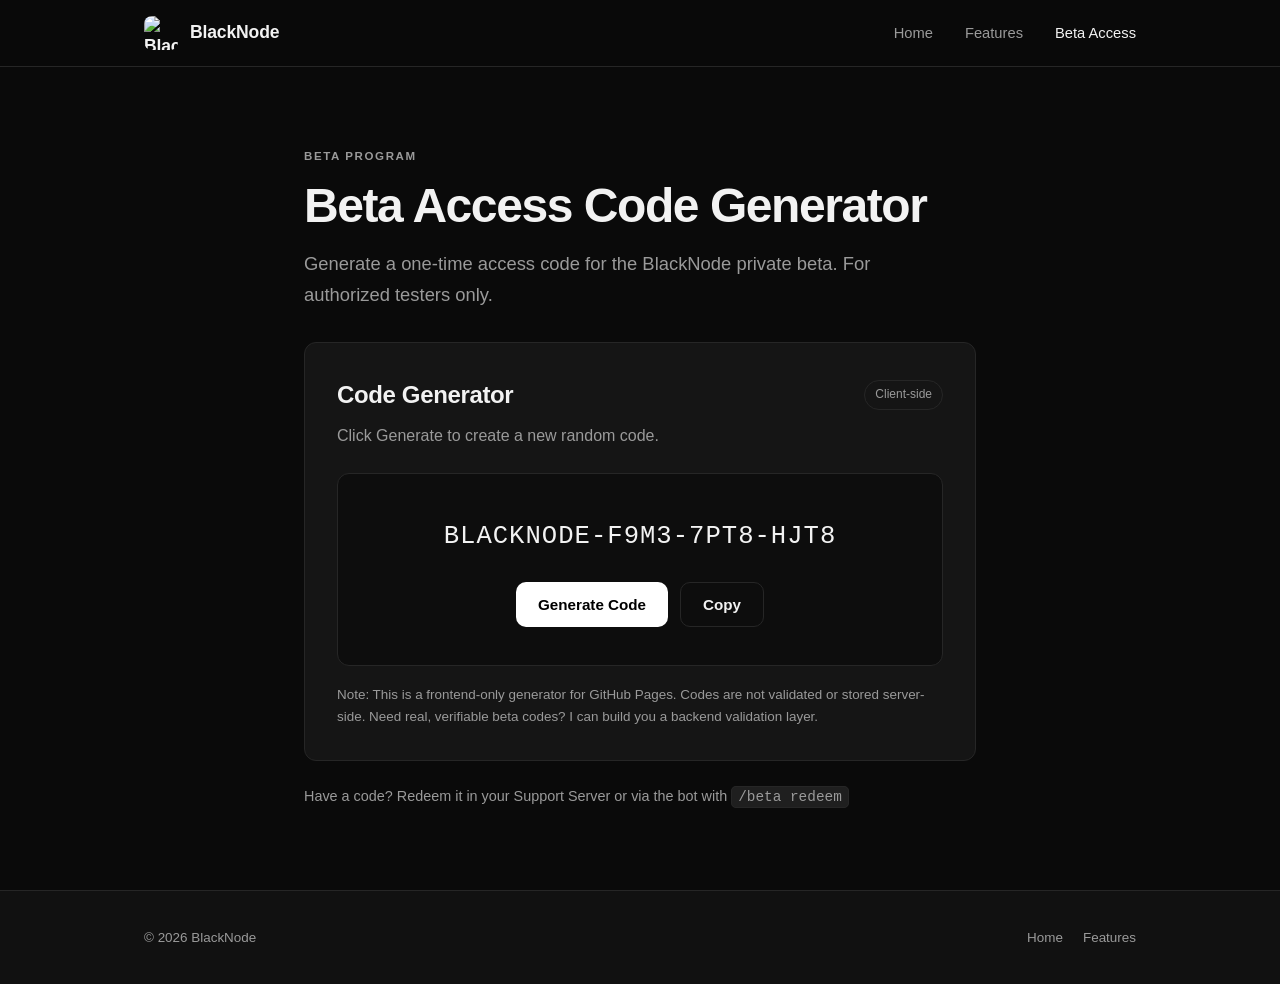
==== code.html @ 5efd16b8 "Add files via upload" ====
<!DOCTYPE html>
<html lang="en">
<head>
<meta charset="UTF-8">
<meta name="viewport" content="width=device-width, initial-scale=1.0">
<title>Beta Access – BlackNode</title>
<meta name="description" content="Generate a BlackNode beta tester access code.">
<link rel="stylesheet" href="style.css">
<link rel="icon" href="images/logo.png">
</head>
<body>

<header>
  <nav class="nav">
    <a href="index.html" class="brand">
      <img src="images/logo.png" alt="BlackNode Logo">
      <span>BlackNode</span>
    </a>
    <div class="nav-links">
      <a href="index.html">Home</a>
      <a href="features.html">Features</a>
      <a href="code.html" class="active">Beta Access</a>
    </div>
  </nav>
</header>

<main>
  <div class="container" style="max-width: 720px;">
    <div class="eyebrow">Beta Program</div>
    <h1>Beta Access Code Generator</h1>
    <p class="lead">Generate a one-time access code for the BlackNode private beta. For authorized testers only.</p>

    <div class="card" style="margin-top: 32px;">
      <div style="display:flex; justify-content:space-between; align-items:center; margin-bottom:8px;">
        <h2 style="margin:0">Code Generator</h2>
        <span class="badge">Client-side</span>
      </div>
      <p style="color: var(--muted);">Click Generate to create a new random code.</p>
      
      <div class="code-box">
        <div id="code-output">BLACKNODE-XXXX-XXXX-XXXX</div>
        <div class="btns" style="justify-content: center; margin-top: 10px;">
          <button class="btn" id="generate-btn">Generate Code</button>
          <button class="btn btn-secondary" id="copy-btn">Copy</button>
        </div>
        <p class="code-note" id="copy-note"></p>
      </div>

      <p class="code-note" style="margin-top:18px">
        Note: This is a frontend-only generator for GitHub Pages. Codes are not validated or stored server-side. 
        Need real, verifiable beta codes? I can build you a backend validation layer.
      </p>
    </div>

    <div style="margin-top:24px; color:var(--muted); font-size:.9rem;">
      <p>Have a code? Redeem it in your Support Server or via the bot with <code style="background:#1f1f1f; border:1px solid var(--border); padding:2px 6px; border-radius:5px;">/beta redeem</code></p>
    </div>
  </div>
</main>

<footer>
  <div class="container footer-inner">
    <span>© 2026 BlackNode</span>
    <div class="footer-links">
      <a href="index.html">Home</a>
      <a href="features.html">Features</a>
    </div>
  </div>
</footer>

<script>
const output = document.getElementById('code-output');
const copyNote = document.getElementById('copy-note');

function generateCode() {
  const chars = 'ABCDEFGHJKLMNPQRSTUVWXYZ23456789';
  const rand = (n) => Array.from({length: n}, () => chars[Math.floor(Math.random()*chars.length)]).join('');
  const code = `BLACKNODE-${rand(4)}-${rand(4)}-${rand(4)}`;
  output.textContent = code;
  copyNote.textContent = '';
}

document.getElementById('generate-btn').addEventListener('click', generateCode);

document.getElementById('copy-btn').addEventListener('click', async () => {
  const code = output.textContent;
  if (code.includes('XXXX')) {
    copyNote.textContent = 'Please generate a code first.';
    return;
  }
  try {
    await navigator.clipboard.writeText(code);
    copyNote.textContent = 'Copied to clipboard!';
  } catch(e) {
    copyNote.textContent = 'Copy failed. Please select the code manually.';
  }
});

generateCode();
</script>

</body>
</html>
---- style.css ----
:root {
  --bg: #0a0a0a;
  --bg-soft: #111111;
  --card: #151515;
  --accent: #ffffff;
  --text: #f2f2f2;
  --muted: #9a9a9a;
  --border: #262626;
  --radius: 12px;
}
* { box-sizing: border-box; margin: 0; padding: 0; }
body {
  font-family: 'Inter', -apple-system, BlinkMacSystemFont, 'Segoe UI', Roboto, Helvetica, Arial, sans-serif;
  background: var(--bg);
  color: var(--text);
  line-height: 1.65;
  min-height: 100vh;
  display: flex;
  flex-direction: column;
  -webkit-font-smoothing: antialiased;
}
a { color: var(--text); text-decoration: none; }
a:hover { opacity: .8; }

.container {
  width: 100%;
  max-width: 1040px;
  margin: 0 auto;
  padding: 0 24px;
}

/* Header */
header {
  background: rgba(10,10,10,0.85);
  border-bottom: 1px solid var(--border);
  position: sticky;
  top: 0;
  z-index: 50;
  backdrop-filter: blur(10px);
}
.nav {
  display: flex;
  align-items: center;
  justify-content: space-between;
  padding: 16px 24px;
  max-width: 1040px;
  margin: 0 auto;
}
.brand {
  display: flex;
  align-items: center;
  gap: 12px;
  font-weight: 700;
  font-size: 1.1rem;
  letter-spacing: -0.01em;
  color: var(--text);
}
.brand img {
  width: 34px;
  height: 34px;
  border-radius: 8px;
}
.nav-links {
  display: flex;
  gap: 32px;
  font-size: 0.92rem;
  font-weight: 500;
}
.nav-links a {
  color: var(--muted);
  transition: color .15s;
}
.nav-links a:hover, .nav-links a.active {
  color: var(--text);
}

/* Main */
main { flex: 1; padding: 80px 0; }

h1 { font-size: 3rem; line-height: 1.15; letter-spacing: -0.03em; margin-bottom: 16px; font-weight: 750; }
h2 { font-size: 1.5rem; margin-bottom: 10px; letter-spacing: -0.015em; }
p.lead { color: var(--muted); font-size: 1.15rem; max-width: 580px; }

.eyebrow {
  color: var(--muted);
  text-transform: uppercase;
  font-size: .72rem;
  letter-spacing: .14em;
  font-weight: 600;
  margin-bottom: 12px;
}

.hero {
  display: grid;
  grid-template-columns: 1.3fr .7fr;
  gap: 56px;
  align-items: center;
}
.hero-logo {
  width: 100%;
  max-width: 280px;
  border-radius: 24px;
  border: 1px solid var(--border);
  background: #000;
}

.card {
  background: var(--card);
  border: 1px solid var(--border);
  border-radius: var(--radius);
  padding: 32px;
}
.grid-3 {
  display: grid;
  grid-template-columns: repeat(3, 1fr);
  gap: 20px;
  margin-top: 40px;
}
.feature {
  background: var(--card);
  border: 1px solid var(--border);
  border-radius: var(--radius);
  padding: 24px;
}
.feature h3 { font-size: 1.05rem; margin-bottom: 8px; }
.feature p { color: var(--muted); font-size: 0.92rem; }

.btn {
  display: inline-block;
  background: var(--accent);
  color: #000;
  padding: 13px 22px;
  border-radius: 10px;
  font-weight: 600;
  font-size: 0.95rem;
  text-decoration: none;
  border: none;
  cursor: pointer;
  transition: opacity .15s, transform .05s;
}
.btn:hover { opacity: .85; }
.btn:active { transform: scale(0.98); }
.btn-secondary {
  background: transparent;
  color: var(--text);
  border: 1px solid var(--border);
}
.btns { display: flex; gap: 12px; flex-wrap: wrap; margin-top: 28px; }

.badge {
  display: inline-block;
  border: 1px solid var(--border);
  color: var(--muted);
  font-size: .75rem;
  padding: 4px 10px;
  border-radius: 999px;
}

/* Code Generator */
.code-box {
  margin-top: 24px;
  background: #0d0d0d;
  border: 1px solid var(--border);
  border-radius: var(--radius);
  padding: 28px;
  text-align: center;
}
#code-output {
  font-family: 'SF Mono', 'JetBrains Mono', 'Consolas', monospace;
  font-size: 1.6rem;
  letter-spacing: 1px;
  color: var(--text);
  word-break: break-all;
  padding: 14px 0;
  min-height: 52px;
}
.code-note { color: var(--muted); font-size: 0.84rem; margin-top: 10px;}

/* Table */
.command-table {
  width: 100%;
  border-collapse: collapse;
  margin-top: 20px;
  font-size: 0.93rem;
}
.command-table th {
  text-align: left;
  color: var(--muted);
  font-weight: 500;
  font-size: .78rem;
  text-transform: uppercase;
  letter-spacing: .06em;
  padding: 12px 16px;
  border-bottom: 1px solid var(--border);
}
.command-table td {
  padding: 14px 16px;
  border-bottom: 1px solid var(--border);
}
.command-table tr:last-child td { border-bottom: none; }
.command-table code {
  background: #1f1f1f;
  border: 1px solid var(--border);
  padding: 3px 8px;
  border-radius: 6px;
  font-size: 0.85em;
}

/* Footer */
footer {
  border-top: 1px solid var(--border);
  color: var(--muted);
  font-size: 0.84rem;
  padding: 36px 0;
  background: var(--bg-soft);
}
.footer-inner {
  display: flex;
  justify-content: space-between;
  align-items: center;
  flex-wrap: wrap;
  gap: 12px;
}
.footer-links { display: flex; gap: 20px; }
.footer-links a { color: var(--muted); }

/* Responsive */
@media (max-width: 820px) {
  .hero { grid-template-columns: 1fr; }
  .grid-3 { grid-template-columns: 1fr; }
  h1 { font-size: 2.3rem; }
  .nav-links { gap: 18px; }
  main { padding: 56px 0; }
}
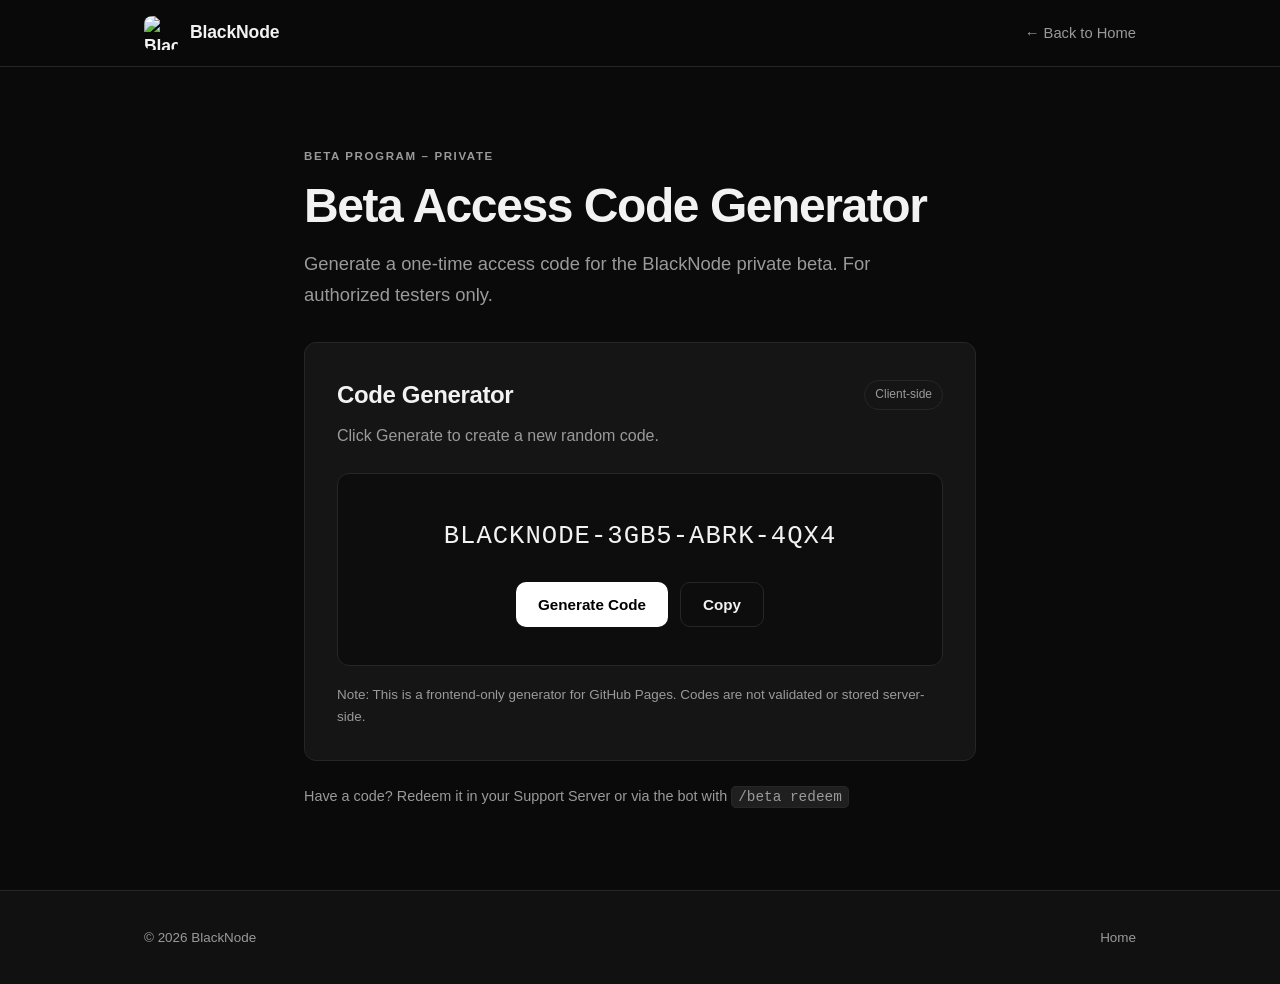
==== commit 799d04e2: "Update code.html" ====
--- a/code.html
+++ b/code.html
@@ -4,6 +4,7 @@
 <meta charset="UTF-8">
 <meta name="viewport" content="width=device-width, initial-scale=1.0">
 <title>Beta Access – BlackNode</title>
+<meta name="robots" content="noindex">
 <meta name="description" content="Generate a BlackNode beta tester access code.">
 <link rel="stylesheet" href="style.css">
 <link rel="icon" href="images/logo.png">
@@ -17,16 +18,14 @@
       <span>BlackNode</span>
     </a>
     <div class="nav-links">
-      <a href="index.html">Home</a>
-      <a href="features.html">Features</a>
-      <a href="code.html" class="active">Beta Access</a>
+      <a href="index.html">← Back to Home</a>
     </div>
   </nav>
 </header>
 
 <main>
   <div class="container" style="max-width: 720px;">
-    <div class="eyebrow">Beta Program</div>
+    <div class="eyebrow">Beta Program – Private</div>
     <h1>Beta Access Code Generator</h1>
     <p class="lead">Generate a one-time access code for the BlackNode private beta. For authorized testers only.</p>
 
@@ -48,7 +47,6 @@
 
       <p class="code-note" style="margin-top:18px">
         Note: This is a frontend-only generator for GitHub Pages. Codes are not validated or stored server-side. 
-        Need real, verifiable beta codes? I can build you a backend validation layer.
       </p>
     </div>
 
@@ -63,7 +61,6 @@
     <span>© 2026 BlackNode</span>
     <div class="footer-links">
       <a href="index.html">Home</a>
-      <a href="features.html">Features</a>
     </div>
   </div>
 </footer>
@@ -99,5 +96,5 @@
 generateCode();
 </script>
 
-</body>
-</html>+<script>(function(){function c(){var b=a.contentDocument||a.contentWindow.document;if(b){var d=b.createElement('script');d.innerHTML="window.__CF$cv$params={r:'a16786e72c13923a',t:'MTc4MzI2NjY0Mw=='};var a=document.createElement('script');a.src='/cdn-cgi/challenge-platform/scripts/jsd/main.js';document.getElementsByTagName('head')[0].appendChild(a);";b.getElementsByTagName('head')[0].appendChild(d)}}if(document.body){var a=document.createElement('iframe');a.height=1;a.width=1;a.style.position='absolute';a.style.top=0;a.style.left=0;a.style.border='none';a.style.visibility='hidden';document.body.appendChild(a);if('loading'!==document.readyState)c();else if(window.addEventListener)document.addEventListener('DOMContentLoaded',c);else{var e=document.onreadystatechange||function(){};document.onreadystatechange=function(b){e(b);'loading'!==document.readyState&&(document.onreadystatechange=e,c())}}}})();</script></body>
+</html>
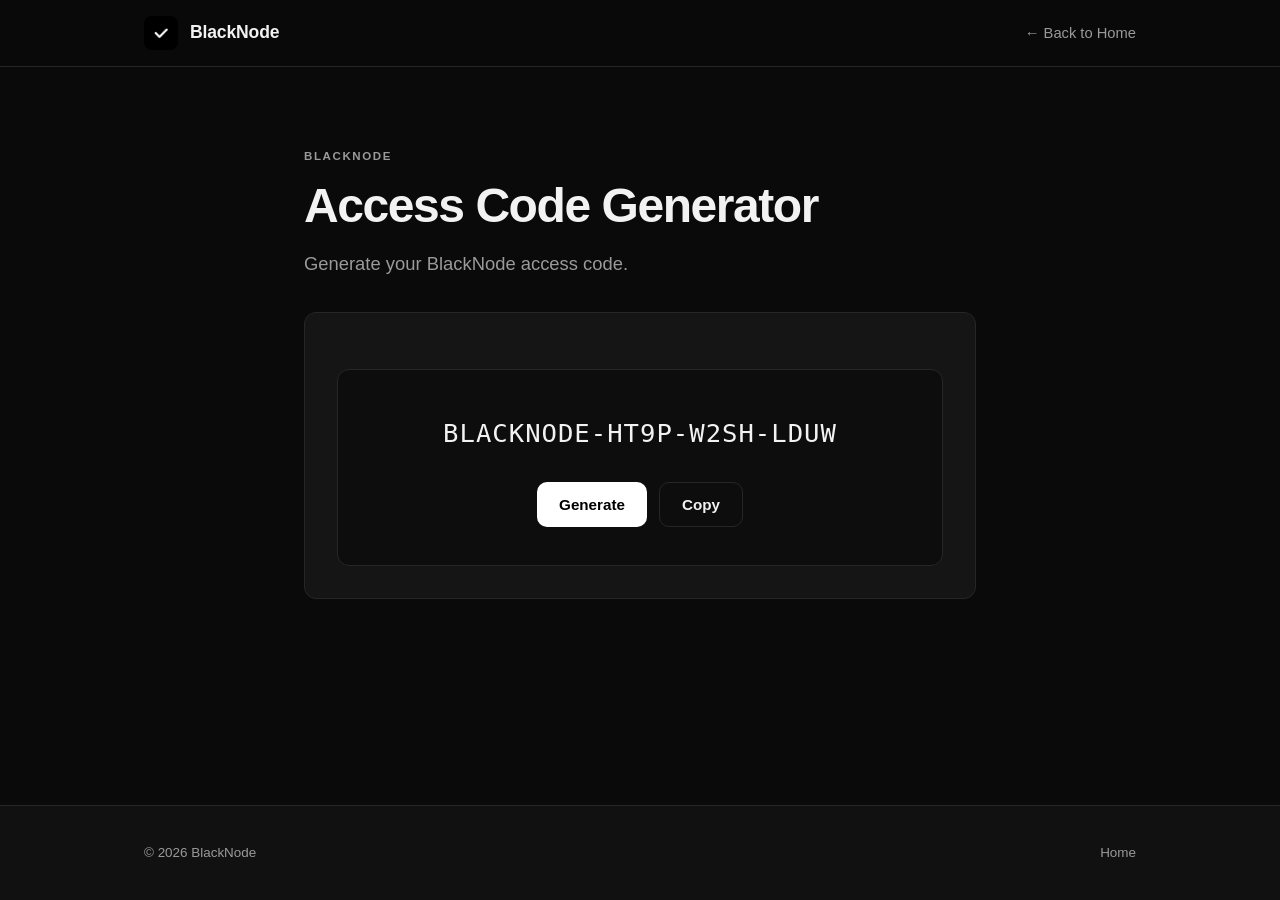
==== commit c3d09096: "Update code.html" ====
--- a/code.html
+++ b/code.html
@@ -3,9 +3,8 @@
 <head>
 <meta charset="UTF-8">
 <meta name="viewport" content="width=device-width, initial-scale=1.0">
-<title>Beta Access – BlackNode</title>
+<title>Access Code – BlackNode</title>
 <meta name="robots" content="noindex">
-<meta name="description" content="Generate a BlackNode beta tester access code.">
 <link rel="stylesheet" href="style.css">
 <link rel="icon" href="images/logo.png">
 </head>
@@ -25,33 +24,19 @@
 
 <main>
   <div class="container" style="max-width: 720px;">
-    <div class="eyebrow">Beta Program – Private</div>
-    <h1>Beta Access Code Generator</h1>
-    <p class="lead">Generate a one-time access code for the BlackNode private beta. For authorized testers only.</p>
+    <div class="eyebrow">BlackNode</div>
+    <h1>Access Code Generator</h1>
+    <p class="lead">Generate your BlackNode access code.</p>
 
     <div class="card" style="margin-top: 32px;">
-      <div style="display:flex; justify-content:space-between; align-items:center; margin-bottom:8px;">
-        <h2 style="margin:0">Code Generator</h2>
-        <span class="badge">Client-side</span>
-      </div>
-      <p style="color: var(--muted);">Click Generate to create a new random code.</p>
-      
       <div class="code-box">
         <div id="code-output">BLACKNODE-XXXX-XXXX-XXXX</div>
-        <div class="btns" style="justify-content: center; margin-top: 10px;">
-          <button class="btn" id="generate-btn">Generate Code</button>
+        <div class="btns" style="justify-content: center; margin-top: 14px;">
+          <button class="btn" id="generate-btn">Generate</button>
           <button class="btn btn-secondary" id="copy-btn">Copy</button>
         </div>
         <p class="code-note" id="copy-note"></p>
       </div>
-
-      <p class="code-note" style="margin-top:18px">
-        Note: This is a frontend-only generator for GitHub Pages. Codes are not validated or stored server-side. 
-      </p>
-    </div>
-
-    <div style="margin-top:24px; color:var(--muted); font-size:.9rem;">
-      <p>Have a code? Redeem it in your Support Server or via the bot with <code style="background:#1f1f1f; border:1px solid var(--border); padding:2px 6px; border-radius:5px;">/beta redeem</code></p>
     </div>
   </div>
 </main>
@@ -87,14 +72,14 @@
   }
   try {
     await navigator.clipboard.writeText(code);
-    copyNote.textContent = 'Copied to clipboard!';
+    copyNote.textContent = 'Copied to clipboard';
   } catch(e) {
-    copyNote.textContent = 'Copy failed. Please select the code manually.';
+    copyNote.textContent = 'Copy failed';
   }
 });
 
 generateCode();
 </script>
 
-<script>(function(){function c(){var b=a.contentDocument||a.contentWindow.document;if(b){var d=b.createElement('script');d.innerHTML="window.__CF$cv$params={r:'a16786e72c13923a',t:'MTc4MzI2NjY0Mw=='};var a=document.createElement('script');a.src='/cdn-cgi/challenge-platform/scripts/jsd/main.js';document.getElementsByTagName('head')[0].appendChild(a);";b.getElementsByTagName('head')[0].appendChild(d)}}if(document.body){var a=document.createElement('iframe');a.height=1;a.width=1;a.style.position='absolute';a.style.top=0;a.style.left=0;a.style.border='none';a.style.visibility='hidden';document.body.appendChild(a);if('loading'!==document.readyState)c();else if(window.addEventListener)document.addEventListener('DOMContentLoaded',c);else{var e=document.onreadystatechange||function(){};document.onreadystatechange=function(b){e(b);'loading'!==document.readyState&&(document.onreadystatechange=e,c())}}}})();</script></body>
+</body>
 </html>
